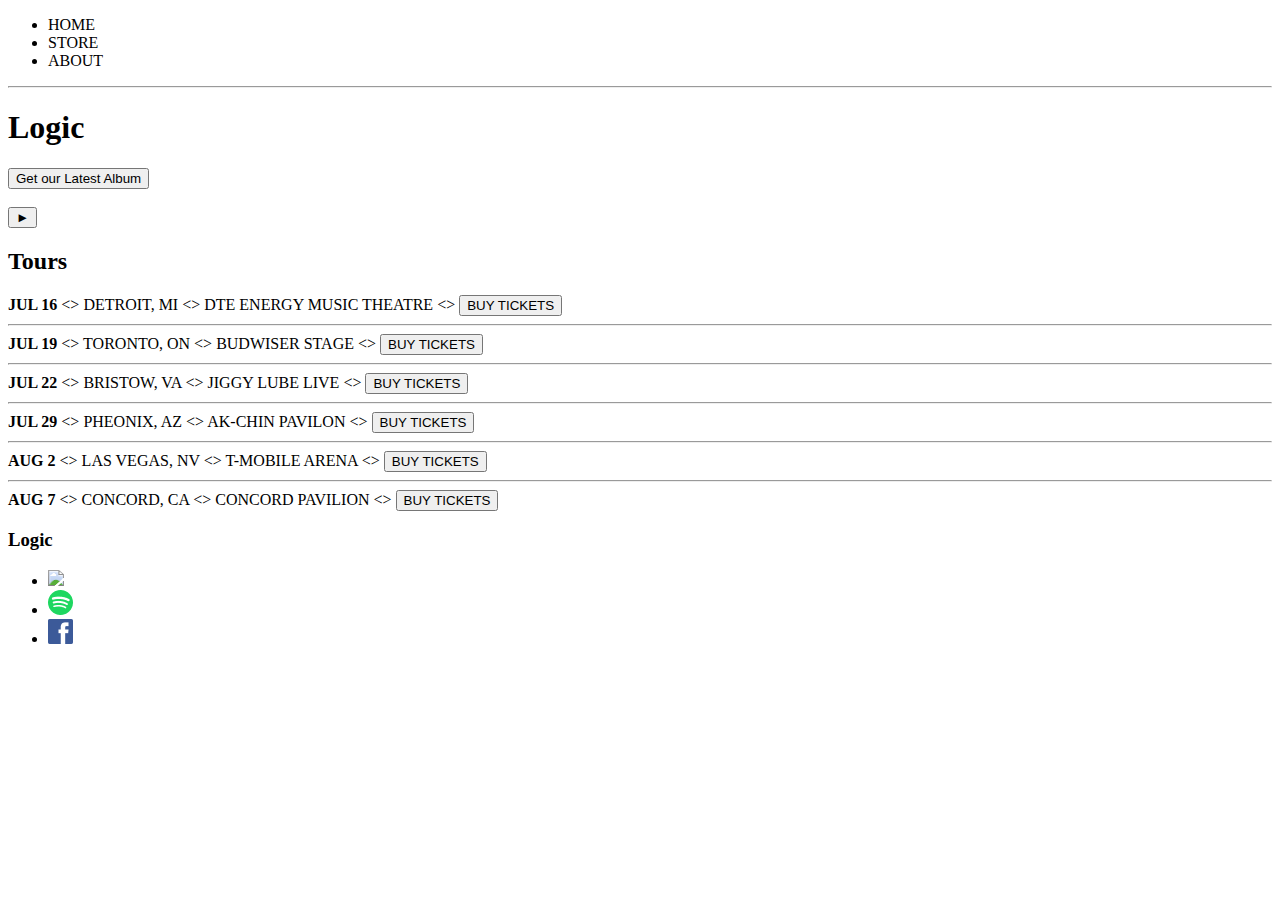
==== index.html @ b9a48a97 "added index.html to repo" ====
<!DOCTYPE html>
<html>
    <head>
        <title>Logic</title>
        <meta name="desciption" content="this is the description">
    </head>
    <body>
        <header>
            <nav>
                <ul>
                    <li>HOME</li>
                    <li>STORE</li>
                    <li>ABOUT</li>
                </ul>
            </nav>
            <hr>
            <h1>Logic</h1>
            <button type="button">Get our Latest Album</button>
            <br>
            <br>
            <!-- TODO: Find a suitable background image -->
            <button type="button">&#9658;</button>
        </header>
        <section>
            <h2>Tours</h2>
            <div>
                <div>
                    <strong>JUL 16</strong>
                    &lt;&gt;
                    <span>DETROIT, MI</span>
                    &lt;&gt;
                    <span>DTE ENERGY MUSIC THEATRE</span>
                    &lt;&gt;
                    <button type="button">BUY TICKETS</button>
                    <hr>
                </div>
                <div>
                    <strong>JUL 19</strong>
                    &lt;&gt;
                    <span>TORONTO, ON</span>
                    &lt;&gt;
                    <span>BUDWISER STAGE</span>
                    &lt;&gt;
                    <button type="button">BUY TICKETS</button>
                    <hr>
                </div>
                <div>
                    <strong>JUL 22</strong>
                    &lt;&gt;
                    <span>BRISTOW, VA</span>
                    &lt;&gt;
                    <span>JIGGY LUBE LIVE</span>
                    &lt;&gt;
                    <button type="button">BUY TICKETS</button>
                    <hr>
                </div>
                <div>
                    <strong>JUL 29</strong>
                    &lt;&gt;
                    <span>PHEONIX, AZ</span>
                    &lt;&gt;
                    <span>AK-CHIN PAVILON</span>
                    &lt;&gt;
                    <button type="button">BUY TICKETS</button>
                    <hr>
                </div>
                <div>
                    <strong>AUG 2</strong>
                    &lt;&gt;
                    <span>LAS VEGAS, NV</span>
                    &lt;&gt;
                    <span>T-MOBILE ARENA</span>
                    &lt;&gt;
                    <button type="button">BUY TICKETS</button>
                    <hr>
                </div>
                <div>
                    <strong>AUG 7</strong>
                    &lt;&gt;
                    <span>CONCORD, CA</span>
                    &lt;&gt;
                    <span>CONCORD PAVILION</span>
                    &lt;&gt;
                    <button type="button">BUY TICKETS</button>
                </div>
            </div>
        </section>
        <footer>
            <h3>Logic</h3>
            <ul>
                <li><img src="Images/Youtube_Logo.png"></li>
                <li><img src="Images/Spotify_Logo.png"></li>
                <li><img src="Images/Facebook_Logo.png"></li>
            </ul>
        </footer>
    </body>
</html>
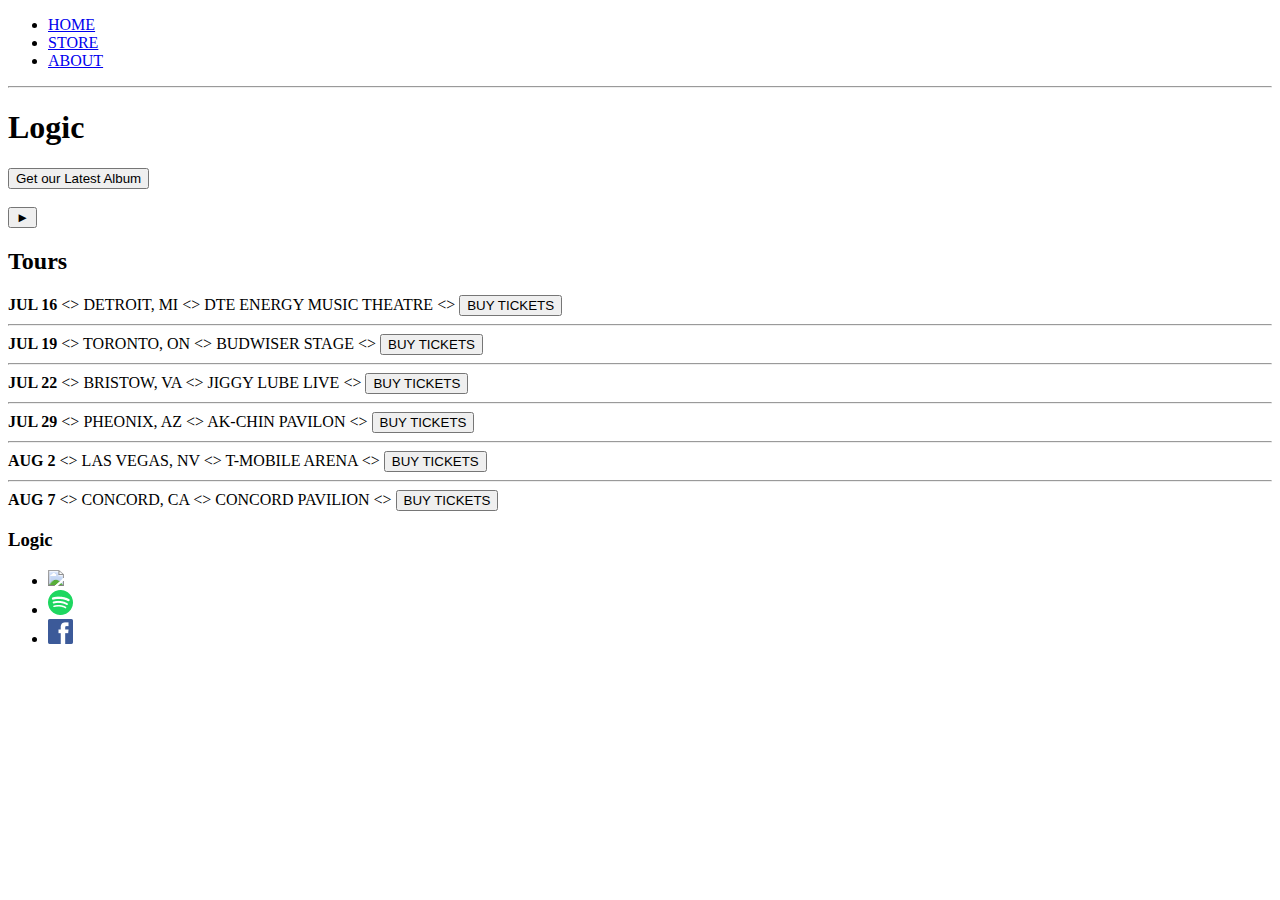
==== commit 6b852a46: "added the hyperlinks between pages in the header and added the footer hyperlinks to youtube spotify " ====
--- a/index.html
+++ b/index.html
@@ -8,9 +8,9 @@
         <header>
             <nav>
                 <ul>
-                    <li>HOME</li>
-                    <li>STORE</li>
-                    <li>ABOUT</li>
+                    <li><a href="index.html">HOME</a></li>
+                    <li><a href="store.html">STORE</a></li>
+                    <li><a href="about.html">ABOUT</a></li>
                 </ul>
             </nav>
             <hr>
@@ -88,9 +88,21 @@
         <footer>
             <h3>Logic</h3>
             <ul>
-                <li><img src="Images/Youtube_Logo.png"></li>
-                <li><img src="Images/Spotify_Logo.png"></li>
-                <li><img src="Images/Facebook_Logo.png"></li>
+                <li>
+                    <a href="https://youtube.com" target="_blank">
+                        <img src="Images/Youtube_Logo.png">
+                    </a>
+                </li>
+                <li>
+                    <a href="https://spotify.com" target="_blank">
+                    <img src="Images/Spotify_Logo.png">
+                    </a>
+                </li>
+                <li>
+                    <a href="https://facebook.com" target="_blank">
+                    <img src="Images/Facebook_Logo.png">
+                    </a>
+                </li>
             </ul>
         </footer>
     </body>
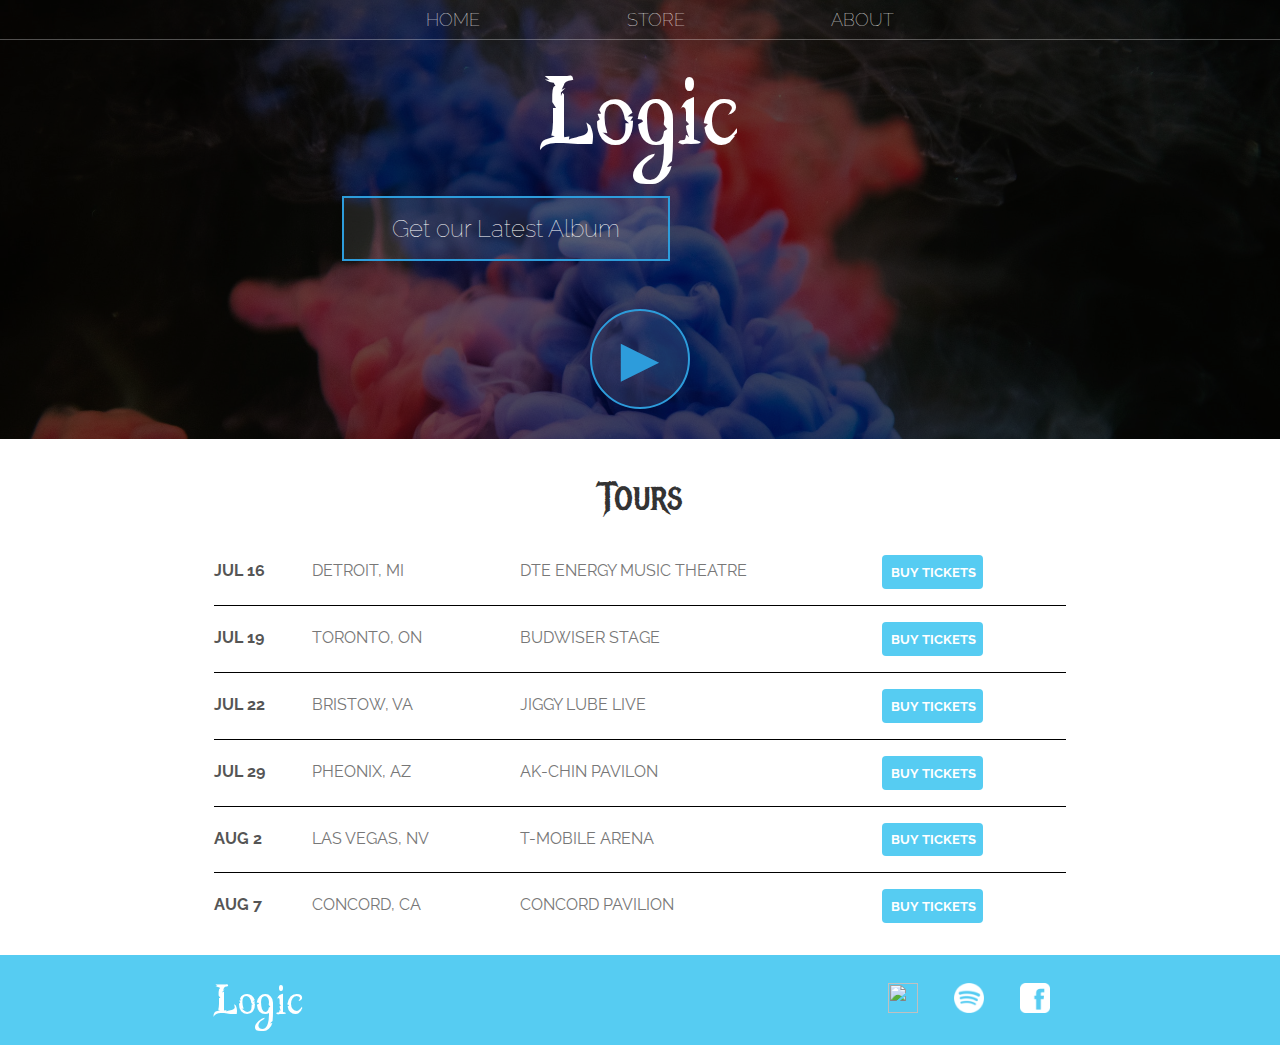
==== commit f07cc381: "just used css to style the home page" ====
--- a/index.html
+++ b/index.html
@@ -3,107 +3,86 @@
     <head>
         <title>Logic</title>
         <meta name="desciption" content="this is the description">
+        <link rel="stylesheet" href="styles.css"/>
     </head>
     <body>
-        <header>
-            <nav>
+        <header class="main-header">
+            <nav class="nav main-nav">
                 <ul>
                     <li><a href="index.html">HOME</a></li>
                     <li><a href="store.html">STORE</a></li>
                     <li><a href="about.html">ABOUT</a></li>
                 </ul>
             </nav>
-            <hr>
-            <h1>Logic</h1>
-            <button type="button">Get our Latest Album</button>
-            <br>
-            <br>
-            <!-- TODO: Find a suitable background image -->
-            <button type="button">&#9658;</button>
+            <h1 class="band-name band-name-large">Logic</h1>
+            <div class="container">
+                <button class="btn btn-header" type="button">Get our Latest Album</button>
+            </div>
+            <button class="btn btn-header btn-play" type="button">&#9658;</button>
         </header>
-        <section>
-            <h2>Tours</h2>
+        <section class="content-section container">
+            <h2 class="section-header">Tours</h2>
             <div>
-                <div>
-                    <strong>JUL 16</strong>
-                    &lt;&gt;
-                    <span>DETROIT, MI</span>
-                    &lt;&gt;
-                    <span>DTE ENERGY MUSIC THEATRE</span>
-                    &lt;&gt;
-                    <button type="button">BUY TICKETS</button>
-                    <hr>
+                <div class="tour-row">
+                    <span class="tour-item tour-date">JUL 16</span>
+                    <span class="tour-item tour-city">DETROIT, MI</span>
+                    <span class="tour-item tour-arena">DTE ENERGY MUSIC THEATRE</span>
+                    <button class="btn tour-item tour-btn btn-primary" type="button">BUY TICKETS</button>
                 </div>
-                <div>
-                    <strong>JUL 19</strong>
-                    &lt;&gt;
-                    <span>TORONTO, ON</span>
-                    &lt;&gt;
-                    <span>BUDWISER STAGE</span>
-                    &lt;&gt;
-                    <button type="button">BUY TICKETS</button>
-                    <hr>
+                <div class="tour-row">
+                    <span class="tour-item tour-date">JUL 19</span>
+                    <span class="tour-item tour-city">TORONTO, ON</span>
+                    <span class="tour-item tour-arena">BUDWISER STAGE</span>
+                    <button class="btn tour-item tour-btn btn-primary" type="button">BUY TICKETS</button>
                 </div>
-                <div>
-                    <strong>JUL 22</strong>
-                    &lt;&gt;
-                    <span>BRISTOW, VA</span>
-                    &lt;&gt;
-                    <span>JIGGY LUBE LIVE</span>
-                    &lt;&gt;
-                    <button type="button">BUY TICKETS</button>
-                    <hr>
+                <div class="tour-row">
+                    <span class="tour-item tour-date">JUL 22</span>
+                    <span class="tour-item tour-city">BRISTOW, VA</span>
+                    <span class="tour-item tour-arena">JIGGY LUBE LIVE</span>
+                    <button class="btn tour-item tour-btn btn-primary" type="button">BUY TICKETS</button>
                 </div>
-                <div>
-                    <strong>JUL 29</strong>
-                    &lt;&gt;
-                    <span>PHEONIX, AZ</span>
-                    &lt;&gt;
-                    <span>AK-CHIN PAVILON</span>
-                    &lt;&gt;
-                    <button type="button">BUY TICKETS</button>
-                    <hr>
+                <div class="tour-row">
+                    <span class="tour-item tour-date">JUL 29</span>
+                    <span class="tour-item tour-city">PHEONIX, AZ</span>
+                    <span class="tour-item tour-arena">AK-CHIN PAVILON</span>
+                    <button class="btn tour-item tour-btn btn-primary" type="button">BUY TICKETS</button>
                 </div>
-                <div>
-                    <strong>AUG 2</strong>
-                    &lt;&gt;
-                    <span>LAS VEGAS, NV</span>
-                    &lt;&gt;
-                    <span>T-MOBILE ARENA</span>
-                    &lt;&gt;
-                    <button type="button">BUY TICKETS</button>
-                    <hr>
+                <div class="tour-row">
+                    <span class="tour-item tour-date">AUG 2</span>
+                    <span class="tour-item tour-city">LAS VEGAS, NV</span>
+                    <span class="tour-item tour-arena">T-MOBILE ARENA</span>
+                    <button class="btn tour-item tour-btn btn-primary" type="button">BUY TICKETS</button>
                 </div>
-                <div>
-                    <strong>AUG 7</strong>
-                    &lt;&gt;
-                    <span>CONCORD, CA</span>
-                    &lt;&gt;
-                    <span>CONCORD PAVILION</span>
-                    &lt;&gt;
-                    <button type="button">BUY TICKETS</button>
+                <div class= tour-row>
+                    <span class="tour-item tour-date">AUG 7</span>
+                    <span class="tour-item tour-city">CONCORD, CA</span>
+                    <span class="tour-item tour-arena">CONCORD PAVILION</span>
+                    <button class="btn tour-item tour-btn btn-primary" type="button">BUY TICKETS</button>
                 </div>
             </div>
         </section>
-        <footer>
-            <h3>Logic</h3>
-            <ul>
-                <li>
-                    <a href="https://youtube.com" target="_blank">
-                        <img src="Images/Youtube_Logo.png">
-                    </a>
-                </li>
-                <li>
-                    <a href="https://spotify.com" target="_blank">
-                    <img src="Images/Spotify_Logo.png">
-                    </a>
-                </li>
-                <li>
-                    <a href="https://facebook.com" target="_blank">
-                    <img src="Images/Facebook_Logo.png">
-                    </a>
-                </li>
-            </ul>
+
+        <footer class="main-footer">
+            <div class="container main-footer-container">
+                <h3 class="band-name">Logic</h3>
+                <ul class="nav footer-nav">
+                    <li>
+                        <a href="https://youtube.com" target="_blank">
+                            <img src="Images/Youtube_Logo.png">
+                        </a>
+                    </li>
+                    <li>
+                        <a href="https://spotify.com" target="_blank">
+                        <img src="Images/Spotify_Logo.png">
+                        </a>
+                    </li>
+                    <li>
+                        <a href="https://facebook.com" target="_blank">
+                        <img src="Images/Facebook_Logo.png">
+                        </a>
+                    </li>
+                </ul>
+            </div>
         </footer>
     </body>
 </html>--- a/styles.css
+++ b/styles.css
@@ -0,0 +1,204 @@
+@import url('https://fonts.googleapis.com/css?family=Raleway:300,400');
+@import url("https://fonts.googleapis.com/css?family=Metal+Mania");
+
+@font-face {
+    font-family: "Booter - Zero Zero";
+    src: url(Fonts/Booter\ -\ Zero\ Zero.woff) format("woff"),
+         url(Fonts/Booter\ -\ Zero\ Zero.woff2) format("woff2");
+    font-weight: normal;
+    font-style: normal;
+}
+
+* {
+    box-sizing: border-box;
+    font-family: Raleway;
+    color: #777;
+}
+
+html, body {
+    margin: 0;
+    padding: 0;
+}
+
+.nav ul {
+    margin: 0;
+}
+
+.nav li {
+    display: inline;
+}
+
+.nav a {
+    display: inline-block;
+    padding: .5em;
+    color: white;
+    text-decoration: none;
+}
+
+.main-nav {
+    text-align: center;
+    font-size: 1.1em;
+    font-weight: lighter;
+    border-bottom: 1px solid rgba(255, 255, 255, .3)
+}
+
+.main-nav li {
+    padding: 0 5%;
+}
+
+.nav a:hover {
+    background-color: rgba(255,255,255, .3)
+}
+
+.main-header {
+    background-color: rgba(0, 0, 0, .6);
+    background-image: url("Images/Header Background.jpg");
+    background-blend-mode: multiply;
+    background-size: cover;
+    padding-bottom: 30px;
+}
+
+.band-name {
+    text-align: center;
+    margin: 0;
+    font-size: 4em;
+    font-family: "Booter - Zero Zero";
+    font-weight: normal;
+    color: white;
+
+}
+
+.band-name-large {
+    font-size: 9em;
+}
+
+.content-section {
+    margin: 1em;
+}
+
+.container {
+    max-width: 900px;
+    margin: 0 auto;
+    padding: 0 1.5em;
+}
+
+.section-header {
+    font-family: "Metal Mania";
+    font-weight: normal;
+    color: #333;
+    text-align: center;
+    font-size: 2.5em;
+}
+
+.about-band-image {
+    float: left;
+    height: 200px;
+    width: 200px;
+    margin: 15px;
+    border-radius: 50%;
+}
+
+.main-footer {
+    background-color: #56CCF2;
+    color: white;
+    padding: .25em 0;
+}
+
+.main-footer-container {
+    display: flex;
+    align-items: center;
+}
+
+.main-footer-container ul {
+    flex-grow: 1;
+    text-align: end;
+}
+
+.footer-nav li {
+    padding: 0 .5em;
+}
+
+.footer-nav img {
+    width: 30px;
+    height: 30px;
+}
+
+.btn {
+    text-align: center;
+    vertical-align: middle;
+    padding: .67em;
+    cursor: pointer;
+}
+
+.btn-header {
+    margin: .5em 15% 2em 15%;
+    color: white;
+    border: 2px solid #2D9CDB;
+    background-color: rgba(255, 255, 255, .1);
+    border-radius: 0;
+    font-size: 1.5em;
+    font-weight: lighter;
+    padding-left: 2em;
+    padding-right: 2em;
+}
+
+.btn-header:hover {
+    background-color: rgba(255, 255, 255, .3);
+}
+
+.btn-play {
+    display: block;
+    margin: 0 auto;
+    color: #2D9CDB;
+    font-size: 4em;
+    border-radius: 50%;
+    padding: 0;
+    width: 100px;
+    height: 100px;
+}
+
+.tour-row {
+    border-bottom: 1px solid black;
+    padding-bottom: 1em;
+    margin-bottom: 1em;
+}
+
+.tour-row:last-child {
+    border-bottom: none;
+}
+
+.tour-item {
+    display: inline-block;
+    padding-right: .5em;
+
+}
+
+.tour-date {
+    color: #555;
+    font-weight: bold;
+    width: 11%;
+}
+
+.tour-city {
+    width: 24%;
+}
+
+.tour-arena {
+    width: 42%;
+}
+
+.tour-btn {
+    max-width: 19%;
+}
+
+.btn-primary {
+    color: white;
+    background-color: #56CCF2;
+    border: none;
+    border-radius: .3em;
+    font-weight: bold;
+}
+
+.btn-primary:hover {
+    background-color: #2D9CDB;
+}